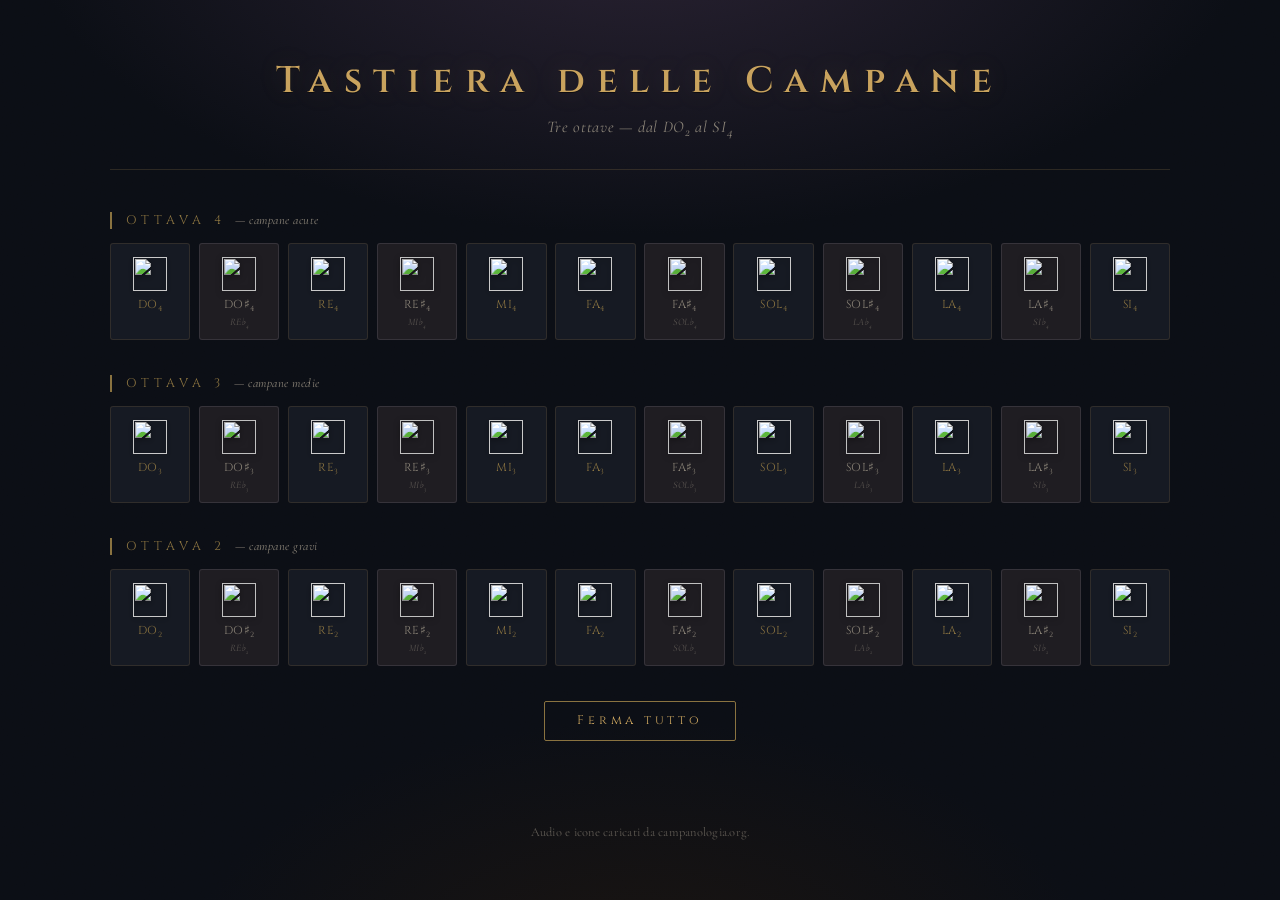
==== index.html @ 65869954 "Add files via upload" ====
<!DOCTYPE html>
<html lang="it">
<head>
<meta charset="UTF-8">
<meta name="viewport" content="width=device-width, initial-scale=1">
<title>Tastiera delle Campane</title>
<link rel="preconnect" href="https://fonts.googleapis.com">
<link rel="preconnect" href="https://fonts.gstatic.com" crossorigin>
<link href="https://fonts.googleapis.com/css2?family=Cinzel:wght@400;600&family=Cormorant+Garamond:ital,wght@0,400;0,600;1,400&display=swap" rel="stylesheet">
<style>
  :root {
    --bg-deep:   #0b0e15;
    --bg-stone:  #161a23;
    --bg-iron:   #1f1d22;
    --brass:     #c9a35e;
    --brass-dim: #8a7340;
    --iron:      #6b6770;
    --text:      #e8e0cf;
    --text-dim:  #8a8377;
  }

  * { box-sizing: border-box; margin: 0; padding: 0; }

  html, body { height: 100%; }

  body {
    font-family: 'Cormorant Garamond', Georgia, serif;
    color: var(--text);
    background:
      radial-gradient(ellipse 80% 60% at 50% -10%, #2a2233 0%, transparent 60%),
      radial-gradient(ellipse 60% 50% at 50% 110%, #1a1410 0%, transparent 60%),
      var(--bg-deep);
    min-height: 100vh;
    overflow-x: hidden;
  }

  /* sottile texture di rumore per atmosfera */
  body::before {
    content: '';
    position: fixed;
    inset: 0;
    background-image: url("data:image/svg+xml;utf8,<svg xmlns='http://www.w3.org/2000/svg' width='240' height='240'><filter id='n'><feTurbulence type='fractalNoise' baseFrequency='0.9' numOctaves='2' stitchTiles='stitch'/><feColorMatrix values='0 0 0 0 0.78 0 0 0 0 0.65 0 0 0 0 0.4 0 0 0 0.5 0'/></filter><rect width='100%25' height='100%25' filter='url(%23n)' opacity='0.08'/></svg>");
    pointer-events: none;
    z-index: 1;
    mix-blend-mode: overlay;
  }

  .page {
    position: relative;
    z-index: 2;
    max-width: 1100px;
    margin: 0 auto;
    padding: 3.5rem 1.25rem 3rem;
  }

  header {
    text-align: center;
    margin-bottom: 2.6rem;
    padding-bottom: 1.8rem;
    border-bottom: 1px solid rgba(201, 163, 94, 0.18);
  }

  h1 {
    font-family: 'Cinzel', serif;
    font-weight: 600;
    font-size: clamp(1.3rem, 4.2vw, 2.3rem);
    letter-spacing: 0.32em;
    color: var(--brass);
    text-shadow: 0 1px 0 rgba(0,0,0,0.5), 0 0 28px rgba(201, 163, 94, 0.18);
    margin-bottom: 0.7rem;
  }

  header p {
    font-style: italic;
    font-size: 1.02rem;
    color: var(--text-dim);
    letter-spacing: 0.04em;
  }

  .octave {
    margin-bottom: 2.2rem;
    opacity: 0;
    animation: rise 0.7s ease-out forwards;
  }
  .octave:nth-child(1) { animation-delay: 0.05s; }
  .octave:nth-child(2) { animation-delay: 0.15s; }
  .octave:nth-child(3) { animation-delay: 0.25s; }

  @keyframes rise {
    from { opacity: 0; transform: translateY(12px); }
    to   { opacity: 1; transform: translateY(0); }
  }

  .octave-label {
    font-family: 'Cinzel', serif;
    font-size: 0.78rem;
    color: var(--brass-dim);
    letter-spacing: 0.4em;
    margin-bottom: 0.9rem;
    padding-left: 0.85rem;
    border-left: 2px solid var(--brass-dim);
    text-transform: uppercase;
  }
  .octave-label .hint {
    font-family: 'Cormorant Garamond', serif;
    font-style: italic;
    text-transform: none;
    letter-spacing: 0.04em;
    color: var(--text-dim);
    margin-left: 0.6rem;
  }

  .grid {
    display: grid;
    grid-template-columns: repeat(12, 1fr);
    gap: 0.55rem;
  }

  @media (max-width: 760px) {
    .grid { grid-template-columns: repeat(6, 1fr); gap: 0.45rem; }
    .page { padding-top: 2.2rem; }
  }
  @media (max-width: 420px) {
    .grid { grid-template-columns: repeat(4, 1fr); }
  }

  .bell {
    position: relative;
    background: var(--bg-stone);
    border: 1px solid rgba(201, 163, 94, 0.14);
    border-radius: 3px;
    padding: 0.8rem 0.3rem 0.55rem;
    display: flex;
    flex-direction: column;
    align-items: center;
    cursor: pointer;
    transition: transform 0.18s ease, border-color 0.18s, background 0.18s, box-shadow 0.25s;
    user-select: none;
    -webkit-tap-highlight-color: transparent;
  }
  .bell:hover {
    border-color: var(--brass);
    background: rgba(201, 163, 94, 0.07);
    transform: translateY(-2px);
    box-shadow: 0 6px 22px -6px rgba(201, 163, 94, 0.32);
  }
  .bell:active { transform: translateY(0); }

  .bell.sharp {
    background: var(--bg-iron);
    border-color: rgba(107, 103, 112, 0.3);
  }
  .bell.sharp:hover {
    border-color: var(--iron);
    background: rgba(107, 103, 112, 0.18);
    box-shadow: 0 6px 22px -6px rgba(107, 103, 112, 0.5);
  }

  .bell img {
    width: 34px;
    height: 34px;
    margin-bottom: 0.45rem;
    transform-origin: 50% 12%;
    filter: drop-shadow(0 2px 3px rgba(0,0,0,0.4));
    transition: filter 0.2s;
  }
  .bell.natural img { filter: drop-shadow(0 2px 3px rgba(0,0,0,0.4)) brightness(1.05); }

  .bell.ringing img { animation: sway 1.1s cubic-bezier(.4,0,.2,1); }
  .bell.ringing { box-shadow: 0 0 0 1px var(--brass), 0 6px 28px -4px rgba(201, 163, 94, 0.5); }
  .bell.ringing::after {
    content: '';
    position: absolute;
    inset: -2px;
    border-radius: 3px;
    border: 1px solid var(--brass);
    animation: pulse 0.9s ease-out;
    pointer-events: none;
  }

  @keyframes sway {
    0%   { transform: rotate(0); }
    18%  { transform: rotate(-18deg); }
    36%  { transform: rotate(14deg); }
    54%  { transform: rotate(-9deg); }
    72%  { transform: rotate(5deg); }
    100% { transform: rotate(0); }
  }
  @keyframes pulse {
    0%   { transform: scale(1);    opacity: 0.9; }
    100% { transform: scale(1.18); opacity: 0;   }
  }

  .label {
    font-family: 'Cinzel', serif;
    font-size: 0.72rem;
    letter-spacing: 0.04em;
    color: var(--brass-dim);
    line-height: 1.25;
    text-align: center;
  }
  .bell.sharp .label { color: var(--text-dim); }
  .label sub { font-size: 0.65em; }
  .label .alt {
    display: block;
    font-family: 'Cormorant Garamond', serif;
    font-style: italic;
    text-transform: none;
    letter-spacing: 0;
    font-size: 0.62rem;
    opacity: 0.55;
    margin-top: 1px;
  }

  .controls {
    margin-top: 2.2rem;
    display: flex;
    justify-content: center;
    gap: 1rem;
  }
  button.stop {
    background: transparent;
    color: var(--brass);
    border: 1px solid var(--brass-dim);
    padding: 0.65rem 2rem;
    font-family: 'Cinzel', serif;
    font-size: 0.78rem;
    letter-spacing: 0.3em;
    cursor: pointer;
    transition: all 0.2s;
    border-radius: 2px;
  }
  button.stop:hover {
    background: var(--brass);
    color: var(--bg-deep);
    box-shadow: 0 0 24px -4px var(--brass);
  }

  .status {
    margin-top: 1.4rem;
    text-align: center;
    font-size: 0.92rem;
    color: var(--text-dim);
    font-style: italic;
    min-height: 1.4em;
    transition: color 0.2s;
  }
  .status.error { color: #c98a8a; font-style: normal; }
  .status.ok    { color: var(--brass-dim); }

  footer {
    margin-top: 2.5rem;
    text-align: center;
    font-size: 0.78rem;
    color: var(--text-dim);
    opacity: 0.65;
    letter-spacing: 0.02em;
  }
  footer a { color: var(--brass-dim); }
</style>
</head>
<body>
<div class="page">
  <header>
    <h1>Tastiera delle Campane</h1>
    <p>Tre ottave — dal DO<sub>2</sub> al SI<sub>4</sub></p>
  </header>

  <main id="keyboard"></main>

  <div class="controls">
    <button class="stop" id="stopAll">Ferma tutto</button>
  </div>

  <div class="status" id="status"></div>

  <footer>
    Audio e icone caricati da campanologia.org.
  </footer>
</div>

<script>
  // =====================================================================
  // CONFIGURAZIONE AUDIO
  //
  // Il pattern esatto dei nomi file usato dal simulatore di campanologia.org
  // non è documentato. Al primo click la pagina prova diverse convenzioni
  // (combinazioni di base path + naming) e usa la prima che restituisce
  // un audio caricabile, memorizzandola per i click successivi.
  //
  // Se nessuna combinazione funziona:
  //   1. apri DevTools → Network sulla pagina
  //      https://campanologia.org/simulatore-campane
  //   2. clicca una campana e copia l'URL del file audio scaricato
  //   3. aggiungi il pattern come prima voce di URL_BUILDERS sotto
  // =====================================================================

  const AUDIO_BASES = [
    'https://campanologia.org/bell-simulator/audio/',
    'https://campanologia.org/bell-simulator/sounds/',
    'https://campanologia.org/bell-simulator/mp3/',
    'https://campanologia.org/bell-simulator/'
  ];

  // Ogni builder riceve (basePath, note) e deve restituire un URL completo.
  const URL_BUILDERS = [
    (b, n) => b + encodeURIComponent(n.token) + n.octave + '.mp3',                       // DO%232.mp3
    (b, n) => b + n.token.toLowerCase().replace(/#/g, '%23') + n.octave + '.mp3',        // do%232.mp3
    (b, n) => b + n.token.replace('#', 'd') + n.octave + '.mp3',                         // DOd2.mp3
    (b, n) => b + n.token.toLowerCase().replace('#', 'd') + n.octave + '.mp3',           // dod2.mp3
    (b, n) => b + n.token.replace('#', '_diesis_') + n.octave + '.mp3',                  // DO_diesis_2.mp3
    (b, n) => b + n.token.toLowerCase().replace('#', '_diesis_') + n.octave + '.mp3',    // do_diesis_2.mp3
    (b, n) => b + n.token.replace('#', '-diesis-') + n.octave + '.mp3',                  // DO-diesis-2.mp3
    (b, n) => b + n.token.toLowerCase().replace('#', '-diesis-') + n.octave + '.mp3',    // do-diesis-2.mp3
    (b, n) => b + n.token.replace('#', 'diesis') + n.octave + '.mp3',                    // DOdiesis2.mp3
    (b, n) => b + n.token.toLowerCase().replace('#', 'diesis') + n.octave + '.mp3',      // dodiesis2.mp3
    // varianti con .ogg
    (b, n) => b + encodeURIComponent(n.token) + n.octave + '.ogg',
    (b, n) => b + n.token.toLowerCase().replace(/#/g, '%23') + n.octave + '.ogg'
  ];

  // =====================================================================
  // DEFINIZIONE NOTE
  // =====================================================================
  const SEMITONES = [
    { display: 'DO',   alt: null,    type: 'natural', token: 'DO'   },
    { display: 'DO♯',  alt: 'RE♭',  type: 'sharp',   token: 'DO#'  },
    { display: 'RE',   alt: null,    type: 'natural', token: 'RE'   },
    { display: 'RE♯',  alt: 'MI♭',  type: 'sharp',   token: 'RE#'  },
    { display: 'MI',   alt: null,    type: 'natural', token: 'MI'   },
    { display: 'FA',   alt: null,    type: 'natural', token: 'FA'   },
    { display: 'FA♯',  alt: 'SOL♭', type: 'sharp',   token: 'FA#'  },
    { display: 'SOL',  alt: null,    type: 'natural', token: 'SOL'  },
    { display: 'SOL♯', alt: 'LA♭',  type: 'sharp',   token: 'SOL#' },
    { display: 'LA',   alt: null,    type: 'natural', token: 'LA'   },
    { display: 'LA♯',  alt: 'SI♭',  type: 'sharp',   token: 'LA#'  },
    { display: 'SI',   alt: null,    type: 'natural', token: 'SI'   }
  ];

  const OCTAVES = [
    { num: 4, hint: 'campane acute' },
    { num: 3, hint: 'campane medie' },
    { num: 2, hint: 'campane gravi' }
  ];

  const BELL_LIGHT = 'https://campanologia.org/bell-simulator/img/bell-light-grey.svg';
  const BELL_DARK  = 'https://campanologia.org/bell-simulator/img/bell-dark-grey.svg';

  // =====================================================================
  // RUNTIME STATE
  // =====================================================================
  const audioCache = new Map();   // note key -> URL stringa
  const activeAudios = new Set();
  let resolvedBase = null;
  let resolvedBuilder = null;
  let resolving = null;           // promise in-flight per la prima discovery

  const statusEl = document.getElementById('status');

  function setStatus(msg, kind) {
    statusEl.textContent = msg || '';
    statusEl.className = 'status' + (kind ? ' ' + kind : '');
  }

  // =====================================================================
  // PROBE / DISCOVERY
  // =====================================================================
  function probeAudio(url) {
    return new Promise(resolve => {
      const a = new Audio();
      let done = false;
      const finish = (ok) => {
        if (done) return;
        done = true;
        a.removeAttribute('src');
        try { a.load(); } catch {}
        resolve(ok);
      };
      a.addEventListener('canplaythrough', () => finish(true), { once: true });
      a.addEventListener('loadedmetadata',  () => finish(true), { once: true });
      a.addEventListener('error',           () => finish(false), { once: true });
      a.preload = 'auto';
      a.src = url;
      try { a.load(); } catch { finish(false); }
      setTimeout(() => finish(false), 4500);
    });
  }

  async function discover(probeNote) {
    for (const base of AUDIO_BASES) {
      for (const builder of URL_BUILDERS) {
        const url = builder(base, probeNote);
        if (await probeAudio(url)) {
          resolvedBase = base;
          resolvedBuilder = builder;
          console.info('[campane] formato audio rilevato:', url);
          return url;
        }
      }
    }
    return null;
  }

  async function urlFor(note) {
    if (audioCache.has(note.key)) return audioCache.get(note.key);
    if (resolvedBuilder) {
      const url = resolvedBuilder(resolvedBase, note);
      audioCache.set(note.key, url);
      return url;
    }
    if (!resolving) {
      setStatus('Cerco i file audio sul server di campanologia.org…');
      resolving = discover(note).then(url => {
        if (!url) {
          setStatus('Nessun file audio trovato. Vedi commento in cima allo script per la diagnosi.', 'error');
        } else {
          setStatus('Connesso al campanile.', 'ok');
          setTimeout(() => setStatus(''), 1800);
        }
        return url;
      });
    }
    const probedUrl = await resolving;
    if (!probedUrl) return null;
    if (!audioCache.has(note.key)) {
      const url = resolvedBuilder(resolvedBase, note);
      audioCache.set(note.key, url);
      return url;
    }
    return audioCache.get(note.key);
  }

  // =====================================================================
  // PLAYBACK
  // =====================================================================
  async function playNote(note) {
    const url = await urlFor(note);
    if (!url) return;
    const audio = new Audio(url);
    audio.volume = 0.85;
    activeAudios.add(audio);
    const drop = () => activeAudios.delete(audio);
    audio.addEventListener('ended', drop);
    audio.addEventListener('error', drop);
    audio.play().catch(e => {
      drop();
      console.warn('[campane] play failed for', url, e);
      setStatus('Riproduzione bloccata: ' + (e.message || e.name || ''), 'error');
    });
  }

  function stopAll() {
    for (const a of activeAudios) {
      try { a.pause(); a.currentTime = 0; } catch {}
    }
    activeAudios.clear();
  }

  // =====================================================================
  // RENDER
  // =====================================================================
  function buildKeyboard() {
    const keyboard = document.getElementById('keyboard');
    OCTAVES.forEach(oct => {
      const section = document.createElement('section');
      section.className = 'octave';
      section.innerHTML = `<div class="octave-label">Ottava ${oct.num}<span class="hint">— ${oct.hint}</span></div>`;
      const grid = document.createElement('div');
      grid.className = 'grid';
      SEMITONES.forEach(s => {
        const note = {
          key: s.token + oct.num,
          token: s.token,
          octave: oct.num,
          display: s.display,
          alt: s.alt,
          type: s.type
        };
        const cell = document.createElement('div');
        cell.className = 'bell ' + s.type;
        cell.dataset.note = note.key;
        cell.setAttribute('role', 'button');
        cell.setAttribute('tabindex', '0');
        cell.setAttribute('aria-label', `${note.display} ottava ${oct.num}`);
        const img = s.type === 'natural' ? BELL_LIGHT : BELL_DARK;
        cell.innerHTML = `
          <img src="${img}" alt="" draggable="false">
          <div class="label">
            ${s.display}<sub>${oct.num}</sub>
            ${s.alt ? `<span class="alt">${s.alt}<sub>${oct.num}</sub></span>` : ''}
          </div>
        `;
        const trigger = () => {
          cell.classList.remove('ringing');
          // forza reflow per rilanciare l'animazione
          void cell.offsetWidth;
          cell.classList.add('ringing');
          playNote(note);
        };
        cell.addEventListener('click', trigger);
        cell.addEventListener('keydown', e => {
          if (e.key === ' ' || e.key === 'Enter') {
            e.preventDefault();
            trigger();
          }
        });
        // pulisce la classe ringing al termine dell'animazione
        cell.addEventListener('animationend', e => {
          if (e.animationName === 'pulse') cell.classList.remove('ringing');
        });
        grid.appendChild(cell);
      });
      section.appendChild(grid);
      keyboard.appendChild(section);
    });
  }

  buildKeyboard();
  document.getElementById('stopAll').addEventListener('click', stopAll);
</script>
</body>
</html>
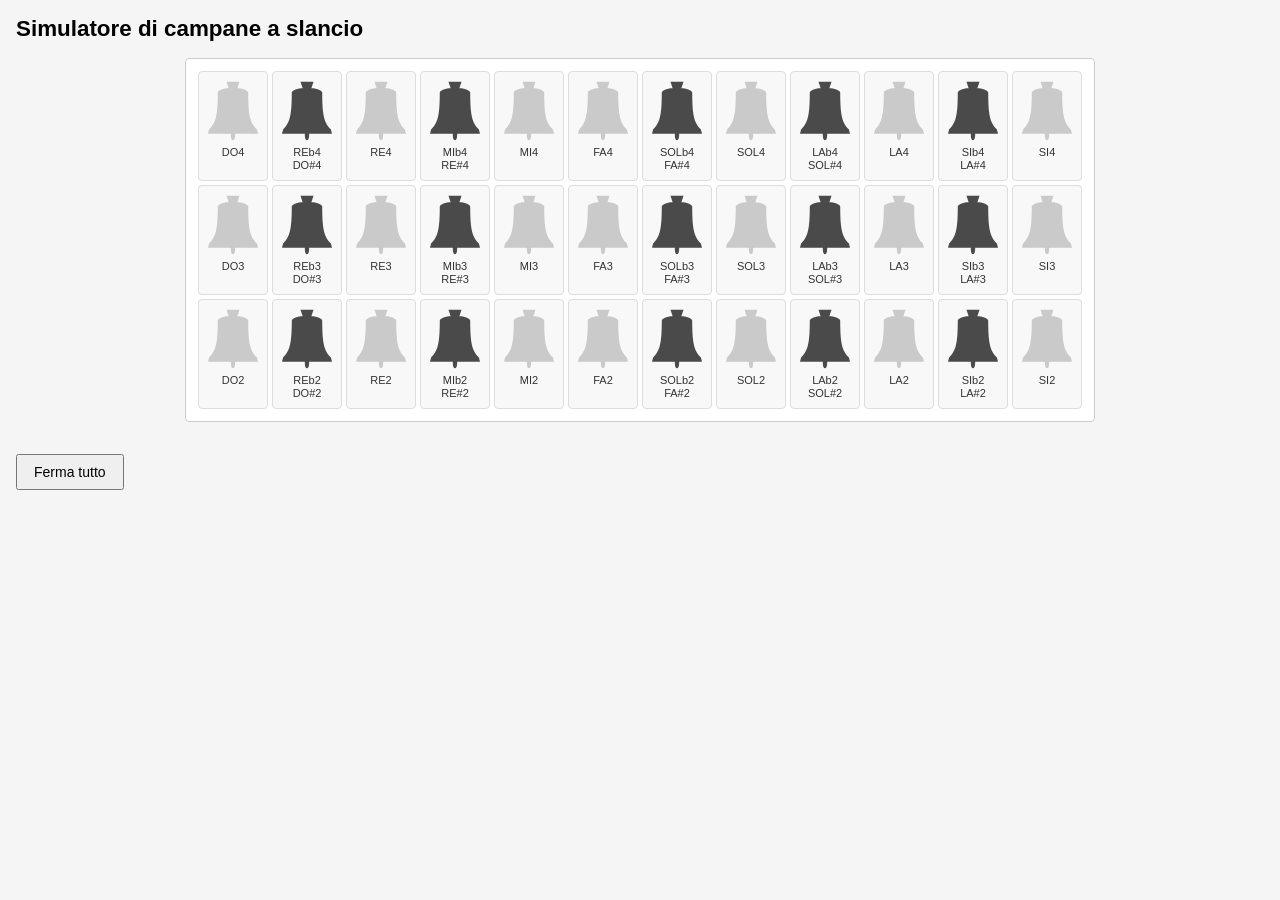
==== commit 98953bfe: "fix" ====
--- a/index.html
+++ b/index.html
@@ -1,522 +1,329 @@
 <!DOCTYPE html>
 <html lang="it">
 <head>
-<meta charset="UTF-8">
-<meta name="viewport" content="width=device-width, initial-scale=1">
-<title>Tastiera delle Campane</title>
-<link rel="preconnect" href="https://fonts.googleapis.com">
-<link rel="preconnect" href="https://fonts.gstatic.com" crossorigin>
-<link href="https://fonts.googleapis.com/css2?family=Cinzel:wght@400;600&family=Cormorant+Garamond:ital,wght@0,400;0,600;1,400&display=swap" rel="stylesheet">
-<style>
-  :root {
-    --bg-deep:   #0b0e15;
-    --bg-stone:  #161a23;
-    --bg-iron:   #1f1d22;
-    --brass:     #c9a35e;
-    --brass-dim: #8a7340;
-    --iron:      #6b6770;
-    --text:      #e8e0cf;
-    --text-dim:  #8a8377;
-  }
-
-  * { box-sizing: border-box; margin: 0; padding: 0; }
-
-  html, body { height: 100%; }
-
-  body {
-    font-family: 'Cormorant Garamond', Georgia, serif;
-    color: var(--text);
-    background:
-      radial-gradient(ellipse 80% 60% at 50% -10%, #2a2233 0%, transparent 60%),
-      radial-gradient(ellipse 60% 50% at 50% 110%, #1a1410 0%, transparent 60%),
-      var(--bg-deep);
-    min-height: 100vh;
-    overflow-x: hidden;
-  }
-
-  /* sottile texture di rumore per atmosfera */
-  body::before {
-    content: '';
-    position: fixed;
-    inset: 0;
-    background-image: url("data:image/svg+xml;utf8,<svg xmlns='http://www.w3.org/2000/svg' width='240' height='240'><filter id='n'><feTurbulence type='fractalNoise' baseFrequency='0.9' numOctaves='2' stitchTiles='stitch'/><feColorMatrix values='0 0 0 0 0.78 0 0 0 0 0.65 0 0 0 0 0.4 0 0 0 0.5 0'/></filter><rect width='100%25' height='100%25' filter='url(%23n)' opacity='0.08'/></svg>");
-    pointer-events: none;
-    z-index: 1;
-    mix-blend-mode: overlay;
-  }
-
-  .page {
-    position: relative;
-    z-index: 2;
-    max-width: 1100px;
-    margin: 0 auto;
-    padding: 3.5rem 1.25rem 3rem;
-  }
-
-  header {
-    text-align: center;
-    margin-bottom: 2.6rem;
-    padding-bottom: 1.8rem;
-    border-bottom: 1px solid rgba(201, 163, 94, 0.18);
-  }
-
-  h1 {
-    font-family: 'Cinzel', serif;
-    font-weight: 600;
-    font-size: clamp(1.3rem, 4.2vw, 2.3rem);
-    letter-spacing: 0.32em;
-    color: var(--brass);
-    text-shadow: 0 1px 0 rgba(0,0,0,0.5), 0 0 28px rgba(201, 163, 94, 0.18);
-    margin-bottom: 0.7rem;
-  }
-
-  header p {
-    font-style: italic;
-    font-size: 1.02rem;
-    color: var(--text-dim);
-    letter-spacing: 0.04em;
-  }
-
-  .octave {
-    margin-bottom: 2.2rem;
-    opacity: 0;
-    animation: rise 0.7s ease-out forwards;
-  }
-  .octave:nth-child(1) { animation-delay: 0.05s; }
-  .octave:nth-child(2) { animation-delay: 0.15s; }
-  .octave:nth-child(3) { animation-delay: 0.25s; }
-
-  @keyframes rise {
-    from { opacity: 0; transform: translateY(12px); }
-    to   { opacity: 1; transform: translateY(0); }
-  }
-
-  .octave-label {
-    font-family: 'Cinzel', serif;
-    font-size: 0.78rem;
-    color: var(--brass-dim);
-    letter-spacing: 0.4em;
-    margin-bottom: 0.9rem;
-    padding-left: 0.85rem;
-    border-left: 2px solid var(--brass-dim);
-    text-transform: uppercase;
-  }
-  .octave-label .hint {
-    font-family: 'Cormorant Garamond', serif;
-    font-style: italic;
-    text-transform: none;
-    letter-spacing: 0.04em;
-    color: var(--text-dim);
-    margin-left: 0.6rem;
-  }
-
-  .grid {
-    display: grid;
-    grid-template-columns: repeat(12, 1fr);
-    gap: 0.55rem;
-  }
-
-  @media (max-width: 760px) {
-    .grid { grid-template-columns: repeat(6, 1fr); gap: 0.45rem; }
-    .page { padding-top: 2.2rem; }
-  }
-  @media (max-width: 420px) {
-    .grid { grid-template-columns: repeat(4, 1fr); }
-  }
-
-  .bell {
-    position: relative;
-    background: var(--bg-stone);
-    border: 1px solid rgba(201, 163, 94, 0.14);
-    border-radius: 3px;
-    padding: 0.8rem 0.3rem 0.55rem;
-    display: flex;
-    flex-direction: column;
-    align-items: center;
-    cursor: pointer;
-    transition: transform 0.18s ease, border-color 0.18s, background 0.18s, box-shadow 0.25s;
-    user-select: none;
-    -webkit-tap-highlight-color: transparent;
-  }
-  .bell:hover {
-    border-color: var(--brass);
-    background: rgba(201, 163, 94, 0.07);
-    transform: translateY(-2px);
-    box-shadow: 0 6px 22px -6px rgba(201, 163, 94, 0.32);
-  }
-  .bell:active { transform: translateY(0); }
-
-  .bell.sharp {
-    background: var(--bg-iron);
-    border-color: rgba(107, 103, 112, 0.3);
-  }
-  .bell.sharp:hover {
-    border-color: var(--iron);
-    background: rgba(107, 103, 112, 0.18);
-    box-shadow: 0 6px 22px -6px rgba(107, 103, 112, 0.5);
-  }
-
-  .bell img {
-    width: 34px;
-    height: 34px;
-    margin-bottom: 0.45rem;
-    transform-origin: 50% 12%;
-    filter: drop-shadow(0 2px 3px rgba(0,0,0,0.4));
-    transition: filter 0.2s;
-  }
-  .bell.natural img { filter: drop-shadow(0 2px 3px rgba(0,0,0,0.4)) brightness(1.05); }
-
-  .bell.ringing img { animation: sway 1.1s cubic-bezier(.4,0,.2,1); }
-  .bell.ringing { box-shadow: 0 0 0 1px var(--brass), 0 6px 28px -4px rgba(201, 163, 94, 0.5); }
-  .bell.ringing::after {
-    content: '';
-    position: absolute;
-    inset: -2px;
-    border-radius: 3px;
-    border: 1px solid var(--brass);
-    animation: pulse 0.9s ease-out;
-    pointer-events: none;
-  }
-
-  @keyframes sway {
-    0%   { transform: rotate(0); }
-    18%  { transform: rotate(-18deg); }
-    36%  { transform: rotate(14deg); }
-    54%  { transform: rotate(-9deg); }
-    72%  { transform: rotate(5deg); }
-    100% { transform: rotate(0); }
-  }
-  @keyframes pulse {
-    0%   { transform: scale(1);    opacity: 0.9; }
-    100% { transform: scale(1.18); opacity: 0;   }
-  }
-
-  .label {
-    font-family: 'Cinzel', serif;
-    font-size: 0.72rem;
-    letter-spacing: 0.04em;
-    color: var(--brass-dim);
-    line-height: 1.25;
-    text-align: center;
-  }
-  .bell.sharp .label { color: var(--text-dim); }
-  .label sub { font-size: 0.65em; }
-  .label .alt {
-    display: block;
-    font-family: 'Cormorant Garamond', serif;
-    font-style: italic;
-    text-transform: none;
-    letter-spacing: 0;
-    font-size: 0.62rem;
-    opacity: 0.55;
-    margin-top: 1px;
-  }
-
-  .controls {
-    margin-top: 2.2rem;
-    display: flex;
-    justify-content: center;
-    gap: 1rem;
-  }
-  button.stop {
-    background: transparent;
-    color: var(--brass);
-    border: 1px solid var(--brass-dim);
-    padding: 0.65rem 2rem;
-    font-family: 'Cinzel', serif;
-    font-size: 0.78rem;
-    letter-spacing: 0.3em;
-    cursor: pointer;
-    transition: all 0.2s;
-    border-radius: 2px;
-  }
-  button.stop:hover {
-    background: var(--brass);
-    color: var(--bg-deep);
-    box-shadow: 0 0 24px -4px var(--brass);
-  }
-
-  .status {
-    margin-top: 1.4rem;
-    text-align: center;
-    font-size: 0.92rem;
-    color: var(--text-dim);
-    font-style: italic;
-    min-height: 1.4em;
-    transition: color 0.2s;
-  }
-  .status.error { color: #c98a8a; font-style: normal; }
-  .status.ok    { color: var(--brass-dim); }
-
-  footer {
-    margin-top: 2.5rem;
-    text-align: center;
-    font-size: 0.78rem;
-    color: var(--text-dim);
-    opacity: 0.65;
-    letter-spacing: 0.02em;
-  }
-  footer a { color: var(--brass-dim); }
-</style>
+  <meta charset="UTF-8">
+  <meta name="viewport" content="width=device-width, initial-scale=1">
+  <title>Simulatore di campane a slancio</title>
+  <style>
+    body {
+      font-family: sans-serif;
+      background: #f5f5f5;
+      margin: 0;
+      padding: 16px;
+    }
+
+    h1 {
+      font-size: 1.4em;
+      margin: 0 0 16px;
+    }
+
+    .big-table {
+      display: flex;
+      justify-content: center;
+    }
+
+    #wrapper {
+      background: #fff;
+      padding: 12px;
+      border: 1px solid #ccc;
+      border-radius: 4px;
+    }
+
+    #flexbox {
+      display: grid;
+      grid-template-columns: repeat(12, 70px);
+      grid-auto-rows: 110px;
+      gap: 4px;
+    }
+
+    .button {
+      position: relative;
+      display: flex;
+      flex-direction: column;
+      align-items: center;
+      justify-content: flex-start;
+      padding: 4px 0;
+      border-radius: 4px;
+      cursor: pointer;
+      user-select: none;
+      background: #f8f8f8;
+      border: 1px solid #ddd;
+      transition: background 0.1s;
+    }
+
+    .button:hover {
+      background: #efefef;
+    }
+
+    .button img {
+      width: 50px;
+      height: 70px;
+      pointer-events: none;
+      transform-origin: 50% 0%; /* swing pivot at top of bell */
+    }
+
+    /* Clapper sits at the same origin as the bell so they swing together */
+    .button img.clapper {
+      position: absolute;
+      top: 4px;
+      left: 50%;
+      transform: translateX(-50%);
+      transform-origin: 50% 0%;
+    }
+
+    .button .label {
+      font-size: 11px;
+      text-align: center;
+      line-height: 1.2;
+      color: #333;
+      pointer-events: none;
+    }
+
+    .button.ringing {
+      background: #fff3e0;
+    }
+
+    button#stopAll {
+      margin-top: 16px;
+      padding: 8px 16px;
+      font-size: 14px;
+      cursor: pointer;
+    }
+
+    @keyframes swinging {
+      0%   { transform: rotate(-10deg); }
+      50%  { transform: rotate(10deg); }
+      100% { transform: rotate(-10deg); }
+    }
+  </style>
 </head>
 <body>
-<div class="page">
-  <header>
-    <h1>Tastiera delle Campane</h1>
-    <p>Tre ottave — dal DO<sub>2</sub> al SI<sub>4</sub></p>
-  </header>
-
-  <main id="keyboard"></main>
-
-  <div class="controls">
-    <button class="stop" id="stopAll">Ferma tutto</button>
+  <h1>Simulatore di campane a slancio</h1>
+  <div class="big-table">
+    <div id="wrapper">
+      <div id="flexbox"></div>
+    </div>
   </div>
-
-  <div class="status" id="status"></div>
-
-  <footer>
-    Audio e icone caricati da campanologia.org.
-  </footer>
-</div>
-
-<script>
-  // =====================================================================
-  // CONFIGURAZIONE AUDIO
-  //
-  // Il pattern esatto dei nomi file usato dal simulatore di campanologia.org
-  // non è documentato. Al primo click la pagina prova diverse convenzioni
-  // (combinazioni di base path + naming) e usa la prima che restituisce
-  // un audio caricabile, memorizzandola per i click successivi.
-  //
-  // Se nessuna combinazione funziona:
-  //   1. apri DevTools → Network sulla pagina
-  //      https://campanologia.org/simulatore-campane
-  //   2. clicca una campana e copia l'URL del file audio scaricato
-  //   3. aggiungi il pattern come prima voce di URL_BUILDERS sotto
-  // =====================================================================
-
-  const AUDIO_BASES = [
-    'https://campanologia.org/bell-simulator/audio/',
-    'https://campanologia.org/bell-simulator/sounds/',
-    'https://campanologia.org/bell-simulator/mp3/',
-    'https://campanologia.org/bell-simulator/'
-  ];
-
-  // Ogni builder riceve (basePath, note) e deve restituire un URL completo.
-  const URL_BUILDERS = [
-    (b, n) => b + encodeURIComponent(n.token) + n.octave + '.mp3',                       // DO%232.mp3
-    (b, n) => b + n.token.toLowerCase().replace(/#/g, '%23') + n.octave + '.mp3',        // do%232.mp3
-    (b, n) => b + n.token.replace('#', 'd') + n.octave + '.mp3',                         // DOd2.mp3
-    (b, n) => b + n.token.toLowerCase().replace('#', 'd') + n.octave + '.mp3',           // dod2.mp3
-    (b, n) => b + n.token.replace('#', '_diesis_') + n.octave + '.mp3',                  // DO_diesis_2.mp3
-    (b, n) => b + n.token.toLowerCase().replace('#', '_diesis_') + n.octave + '.mp3',    // do_diesis_2.mp3
-    (b, n) => b + n.token.replace('#', '-diesis-') + n.octave + '.mp3',                  // DO-diesis-2.mp3
-    (b, n) => b + n.token.toLowerCase().replace('#', '-diesis-') + n.octave + '.mp3',    // do-diesis-2.mp3
-    (b, n) => b + n.token.replace('#', 'diesis') + n.octave + '.mp3',                    // DOdiesis2.mp3
-    (b, n) => b + n.token.toLowerCase().replace('#', 'diesis') + n.octave + '.mp3',      // dodiesis2.mp3
-    // varianti con .ogg
-    (b, n) => b + encodeURIComponent(n.token) + n.octave + '.ogg',
-    (b, n) => b + n.token.toLowerCase().replace(/#/g, '%23') + n.octave + '.ogg'
-  ];
-
-  // =====================================================================
-  // DEFINIZIONE NOTE
-  // =====================================================================
-  const SEMITONES = [
-    { display: 'DO',   alt: null,    type: 'natural', token: 'DO'   },
-    { display: 'DO♯',  alt: 'RE♭',  type: 'sharp',   token: 'DO#'  },
-    { display: 'RE',   alt: null,    type: 'natural', token: 'RE'   },
-    { display: 'RE♯',  alt: 'MI♭',  type: 'sharp',   token: 'RE#'  },
-    { display: 'MI',   alt: null,    type: 'natural', token: 'MI'   },
-    { display: 'FA',   alt: null,    type: 'natural', token: 'FA'   },
-    { display: 'FA♯',  alt: 'SOL♭', type: 'sharp',   token: 'FA#'  },
-    { display: 'SOL',  alt: null,    type: 'natural', token: 'SOL'  },
-    { display: 'SOL♯', alt: 'LA♭',  type: 'sharp',   token: 'SOL#' },
-    { display: 'LA',   alt: null,    type: 'natural', token: 'LA'   },
-    { display: 'LA♯',  alt: 'SI♭',  type: 'sharp',   token: 'LA#'  },
-    { display: 'SI',   alt: null,    type: 'natural', token: 'SI'   }
-  ];
-
-  const OCTAVES = [
-    { num: 4, hint: 'campane acute' },
-    { num: 3, hint: 'campane medie' },
-    { num: 2, hint: 'campane gravi' }
-  ];
-
-  const BELL_LIGHT = 'https://campanologia.org/bell-simulator/img/bell-light-grey.svg';
-  const BELL_DARK  = 'https://campanologia.org/bell-simulator/img/bell-dark-grey.svg';
-
-  // =====================================================================
-  // RUNTIME STATE
-  // =====================================================================
-  const audioCache = new Map();   // note key -> URL stringa
-  const activeAudios = new Set();
-  let resolvedBase = null;
-  let resolvedBuilder = null;
-  let resolving = null;           // promise in-flight per la prima discovery
-
-  const statusEl = document.getElementById('status');
-
-  function setStatus(msg, kind) {
-    statusEl.textContent = msg || '';
-    statusEl.className = 'status' + (kind ? ' ' + kind : '');
-  }
-
-  // =====================================================================
-  // PROBE / DISCOVERY
-  // =====================================================================
-  function probeAudio(url) {
-    return new Promise(resolve => {
-      const a = new Audio();
-      let done = false;
-      const finish = (ok) => {
-        if (done) return;
-        done = true;
-        a.removeAttribute('src');
-        try { a.load(); } catch {}
-        resolve(ok);
-      };
-      a.addEventListener('canplaythrough', () => finish(true), { once: true });
-      a.addEventListener('loadedmetadata',  () => finish(true), { once: true });
-      a.addEventListener('error',           () => finish(false), { once: true });
-      a.preload = 'auto';
-      a.src = url;
-      try { a.load(); } catch { finish(false); }
-      setTimeout(() => finish(false), 4500);
+  <p><button id="stopAll">Ferma tutto</button></p>
+
+  <script>
+    // 12 chromatic notes per octave; rendered as a row in the grid.
+    // `id` matches the audio filename (German notation).
+    // `label` is the Italian display label (will get the octave number appended).
+    // `sharp` controls which SVG is used (light vs dark grey).
+    const NOTES_PER_OCTAVE = [
+      { id: "c",       label: "DO",         sharp: false },
+      { id: "cis-des", label: "REb\nDO#",   sharp: true  },
+      { id: "d",       label: "RE",         sharp: false },
+      { id: "dis-es",  label: "MIb\nRE#",   sharp: true  },
+      { id: "e",       label: "MI",         sharp: false },
+      { id: "f",       label: "FA",         sharp: false },
+      { id: "fis-ges", label: "SOLb\nFA#",  sharp: true  },
+      { id: "g",       label: "SOL",        sharp: false },
+      { id: "gis-as",  label: "LAb\nSOL#",  sharp: true  },
+      { id: "a",       label: "LA",         sharp: false },
+      { id: "ais-b",   label: "SIb\nLA#",   sharp: true  },
+      { id: "h",       label: "SI",         sharp: false }
+    ];
+
+    // Octave row mapping: row 0 (top) = highest octave (DO4-SI4), row 2 (bottom) = lowest (DO2-SI2).
+    // `octIndex` matches the original ID suffix: 0 = octave 2, 1 = octave 3, 2 = octave 4.
+    // Original CSS uses class `l1` for bottom row (octave 2), `l3` for top row (octave 4).
+    const OCTAVE_ROWS = [
+      { octIndex: 2, lClass: "l3" }, // DO4-SI4 row, displayed top
+      { octIndex: 1, lClass: "l2" }, // DO3-SI3 row
+      { octIndex: 0, lClass: "l1" }  // DO2-SI2 row, displayed bottom
+    ];
+
+    function buildBellGrid() {
+      const flexbox = document.getElementById("flexbox");
+      let bIndex = 1; // matches original b1..b36 numbering: bottom-left = b1, top-right = b36
+      const rowsBottomUp = [...OCTAVE_ROWS].reverse(); // assign bN starting from bottom row
+      // First pass: assign bN per spec (b1..b12 = bottom row left-to-right, etc.)
+      const numbering = new Map();
+      for (const row of rowsBottomUp) {
+        for (const note of NOTES_PER_OCTAVE) {
+          const fullId = note.id + row.octIndex;
+          numbering.set(fullId, bIndex++);
+        }
+      }
+      // Render top-to-bottom for visual layout
+      for (const row of OCTAVE_ROWS) {
+        for (const note of NOTES_PER_OCTAVE) {
+          const fullId = note.id + row.octIndex;
+          const displayOctave = row.octIndex + 2; // 0->2, 1->3, 2->4
+          const labelHtml = note.label
+            .replace("\n", displayOctave + "<br>") + displayOctave;
+          const imgFile = note.sharp ? "bell-dark-grey.svg" : "bell-light-grey.svg";
+          const div = document.createElement("div");
+          div.id = fullId;
+          div.className = `button b${numbering.get(fullId)} ${row.lClass}`;
+          div.innerHTML = `<img src="img/${imgFile}" alt=""><div class="label">${labelHtml}</div>`;
+          flexbox.appendChild(div);
+        }
+      }
+    }
+
+    const MAX_SIMULTANEOUS = 10;
+    const SOUND_PATH = "sound/";
+
+    class BellPlayer {
+      constructor(buttonEl) {
+        this.button = buttonEl;
+        this.id = buttonEl.id;
+        this.audio = null;       // lazy-created on first click
+        this.duration = null;    // discovered from audio metadata
+        this.isRinging = false;
+        this._fadeTimer = null;  // for cancelling fades
+        this.button.addEventListener("click", () => this.onClick());
+      }
+
+      ensureAudio() {
+        if (this.audio) return Promise.resolve();
+        this.audio = document.createElement("audio");
+        this.audio.loop = true;
+        this.audio.preload = "metadata";
+        const oggSrc = document.createElement("source");
+        oggSrc.src = SOUND_PATH + this.id + ".ogg";
+        oggSrc.type = "audio/ogg";
+        const mp3Src = document.createElement("source");
+        mp3Src.src = SOUND_PATH + this.id + ".mp3";
+        mp3Src.type = "audio/mpeg";
+        this.audio.appendChild(oggSrc);
+        this.audio.appendChild(mp3Src);
+        document.body.appendChild(this.audio);
+        return new Promise((resolve, reject) => {
+          this.audio.addEventListener("loadedmetadata", () => {
+            this.duration = this.audio.duration;
+            resolve();
+          }, { once: true });
+          this.audio.addEventListener("error", (e) => reject(e), { once: true });
+        });
+      }
+
+      async onClick() {
+        if (this.isRinging) {
+          this.stop();
+        } else {
+          await this.start();
+        }
+      }
+
+      async start() {
+        if (document.querySelectorAll(".ringing").length >= MAX_SIMULTANEOUS) return;
+        await this.ensureAudio();
+        if (this._fadeTimer) {
+          clearInterval(this._fadeTimer);
+          this._fadeTimer = null;
+        }
+        this.isRinging = true;
+        this.button.classList.add("ringing");
+        this._showRingingVisuals();
+
+        const dur = this.duration;
+        const initialDelayMs = (dur / 24) * 1000;
+        const fadeInMs = (dur / 6) * 1000;
+        const targetVolume = 0.30; // 30% as in original
+
+        this.audio.currentTime = 0;
+        this.audio.volume = 0;
+
+        setTimeout(() => {
+          if (!this.isRinging) return; // user may have clicked stop already
+          this.audio.play();
+          this._fadeVolume(0, targetVolume, fadeInMs);
+        }, initialDelayMs);
+      }
+
+      stop() {
+        this.isRinging = false;
+        this.button.classList.remove("ringing");
+        this._showIdleVisuals();
+        if (!this.audio) return;
+        if (this._fadeTimer) {
+          clearInterval(this._fadeTimer);
+          this._fadeTimer = null;
+        }
+        const dur = this.duration || 1;
+        const fadeOutMs = Math.pow(dur, 2.5) * 0.02 * 1000;
+        const startVolume = this.audio.volume;
+        this._fadeVolume(startVolume, 0, fadeOutMs, () => {
+          this.audio.pause();
+          this.audio.currentTime = 0;
+        });
+      }
+
+      _fadeVolume(from, to, durationMs, onDone) {
+        if (this._fadeTimer) clearInterval(this._fadeTimer);
+        if (durationMs <= 0) {
+          this.audio.volume = to;
+          if (onDone) onDone();
+          return;
+        }
+        const stepMs = 30;
+        const totalSteps = Math.max(1, Math.round(durationMs / stepMs));
+        let step = 0;
+        this.audio.volume = from;
+        this._fadeTimer = setInterval(() => {
+          step++;
+          const t = step / totalSteps;
+          const v = from + (to - from) * t;
+          this.audio.volume = Math.max(0, Math.min(1, v));
+          if (step >= totalSteps) {
+            clearInterval(this._fadeTimer);
+            this._fadeTimer = null;
+            if (onDone) onDone();
+          }
+        }, stepMs);
+      }
+
+      _showRingingVisuals() {
+        const swingDuration = this.duration / 6; // seconds, matches original
+        const mainImg = this.button.querySelector("img:not(.clapper)");
+        mainImg.src = "img/bell-brown-wo-clapper.svg";
+        mainImg.style.animation = `swinging ${swingDuration}s ease-in-out infinite`;
+        // Insert clapper if not already there
+        if (!this.button.querySelector("img.clapper")) {
+          const clapper = document.createElement("img");
+          clapper.className = "clapper";
+          clapper.src = "img/clapper-brown.svg";
+          clapper.style.animation = `swinging ${swingDuration}s ease-in-out infinite`;
+          clapper.alt = "";
+          this.button.appendChild(clapper);
+        }
+      }
+
+      _showIdleVisuals() {
+        const mainImg = this.button.querySelector("img:not(.clapper)");
+        if (mainImg) {
+          mainImg.style.animation = "";
+          // Determine grey tone from the label: contains "#" → sharp → dark grey
+          const isSharp = this.button.querySelector(".label").innerHTML.includes("#");
+          mainImg.src = isSharp ? "img/bell-dark-grey.svg" : "img/bell-light-grey.svg";
+        }
+        const clapper = this.button.querySelector("img.clapper");
+        if (clapper) clapper.remove();
+      }
+    }
+
+    // Registry of all BellPlayer instances, keyed by id
+    const players = new Map();
+
+    function initPlayers() {
+      for (const btn of document.querySelectorAll("#flexbox .button")) {
+        players.set(btn.id, new BellPlayer(btn));
+      }
+    }
+
+    document.addEventListener("DOMContentLoaded", () => {
+      buildBellGrid();
+      initPlayers();
+      document.getElementById("stopAll").addEventListener("click", () => {
+        for (const player of players.values()) {
+          if (player.isRinging) player.stop();
+        }
+      });
     });
-  }
-
-  async function discover(probeNote) {
-    for (const base of AUDIO_BASES) {
-      for (const builder of URL_BUILDERS) {
-        const url = builder(base, probeNote);
-        if (await probeAudio(url)) {
-          resolvedBase = base;
-          resolvedBuilder = builder;
-          console.info('[campane] formato audio rilevato:', url);
-          return url;
-        }
-      }
-    }
-    return null;
-  }
-
-  async function urlFor(note) {
-    if (audioCache.has(note.key)) return audioCache.get(note.key);
-    if (resolvedBuilder) {
-      const url = resolvedBuilder(resolvedBase, note);
-      audioCache.set(note.key, url);
-      return url;
-    }
-    if (!resolving) {
-      setStatus('Cerco i file audio sul server di campanologia.org…');
-      resolving = discover(note).then(url => {
-        if (!url) {
-          setStatus('Nessun file audio trovato. Vedi commento in cima allo script per la diagnosi.', 'error');
-        } else {
-          setStatus('Connesso al campanile.', 'ok');
-          setTimeout(() => setStatus(''), 1800);
-        }
-        return url;
-      });
-    }
-    const probedUrl = await resolving;
-    if (!probedUrl) return null;
-    if (!audioCache.has(note.key)) {
-      const url = resolvedBuilder(resolvedBase, note);
-      audioCache.set(note.key, url);
-      return url;
-    }
-    return audioCache.get(note.key);
-  }
-
-  // =====================================================================
-  // PLAYBACK
-  // =====================================================================
-  async function playNote(note) {
-    const url = await urlFor(note);
-    if (!url) return;
-    const audio = new Audio(url);
-    audio.volume = 0.85;
-    activeAudios.add(audio);
-    const drop = () => activeAudios.delete(audio);
-    audio.addEventListener('ended', drop);
-    audio.addEventListener('error', drop);
-    audio.play().catch(e => {
-      drop();
-      console.warn('[campane] play failed for', url, e);
-      setStatus('Riproduzione bloccata: ' + (e.message || e.name || ''), 'error');
-    });
-  }
-
-  function stopAll() {
-    for (const a of activeAudios) {
-      try { a.pause(); a.currentTime = 0; } catch {}
-    }
-    activeAudios.clear();
-  }
-
-  // =====================================================================
-  // RENDER
-  // =====================================================================
-  function buildKeyboard() {
-    const keyboard = document.getElementById('keyboard');
-    OCTAVES.forEach(oct => {
-      const section = document.createElement('section');
-      section.className = 'octave';
-      section.innerHTML = `<div class="octave-label">Ottava ${oct.num}<span class="hint">— ${oct.hint}</span></div>`;
-      const grid = document.createElement('div');
-      grid.className = 'grid';
-      SEMITONES.forEach(s => {
-        const note = {
-          key: s.token + oct.num,
-          token: s.token,
-          octave: oct.num,
-          display: s.display,
-          alt: s.alt,
-          type: s.type
-        };
-        const cell = document.createElement('div');
-        cell.className = 'bell ' + s.type;
-        cell.dataset.note = note.key;
-        cell.setAttribute('role', 'button');
-        cell.setAttribute('tabindex', '0');
-        cell.setAttribute('aria-label', `${note.display} ottava ${oct.num}`);
-        const img = s.type === 'natural' ? BELL_LIGHT : BELL_DARK;
-        cell.innerHTML = `
-          <img src="${img}" alt="" draggable="false">
-          <div class="label">
-            ${s.display}<sub>${oct.num}</sub>
-            ${s.alt ? `<span class="alt">${s.alt}<sub>${oct.num}</sub></span>` : ''}
-          </div>
-        `;
-        const trigger = () => {
-          cell.classList.remove('ringing');
-          // forza reflow per rilanciare l'animazione
-          void cell.offsetWidth;
-          cell.classList.add('ringing');
-          playNote(note);
-        };
-        cell.addEventListener('click', trigger);
-        cell.addEventListener('keydown', e => {
-          if (e.key === ' ' || e.key === 'Enter') {
-            e.preventDefault();
-            trigger();
-          }
-        });
-        // pulisce la classe ringing al termine dell'animazione
-        cell.addEventListener('animationend', e => {
-          if (e.animationName === 'pulse') cell.classList.remove('ringing');
-        });
-        grid.appendChild(cell);
-      });
-      section.appendChild(grid);
-      keyboard.appendChild(section);
-    });
-  }
-
-  buildKeyboard();
-  document.getElementById('stopAll').addEventListener('click', stopAll);
-</script>
+  </script>
 </body>
 </html>
